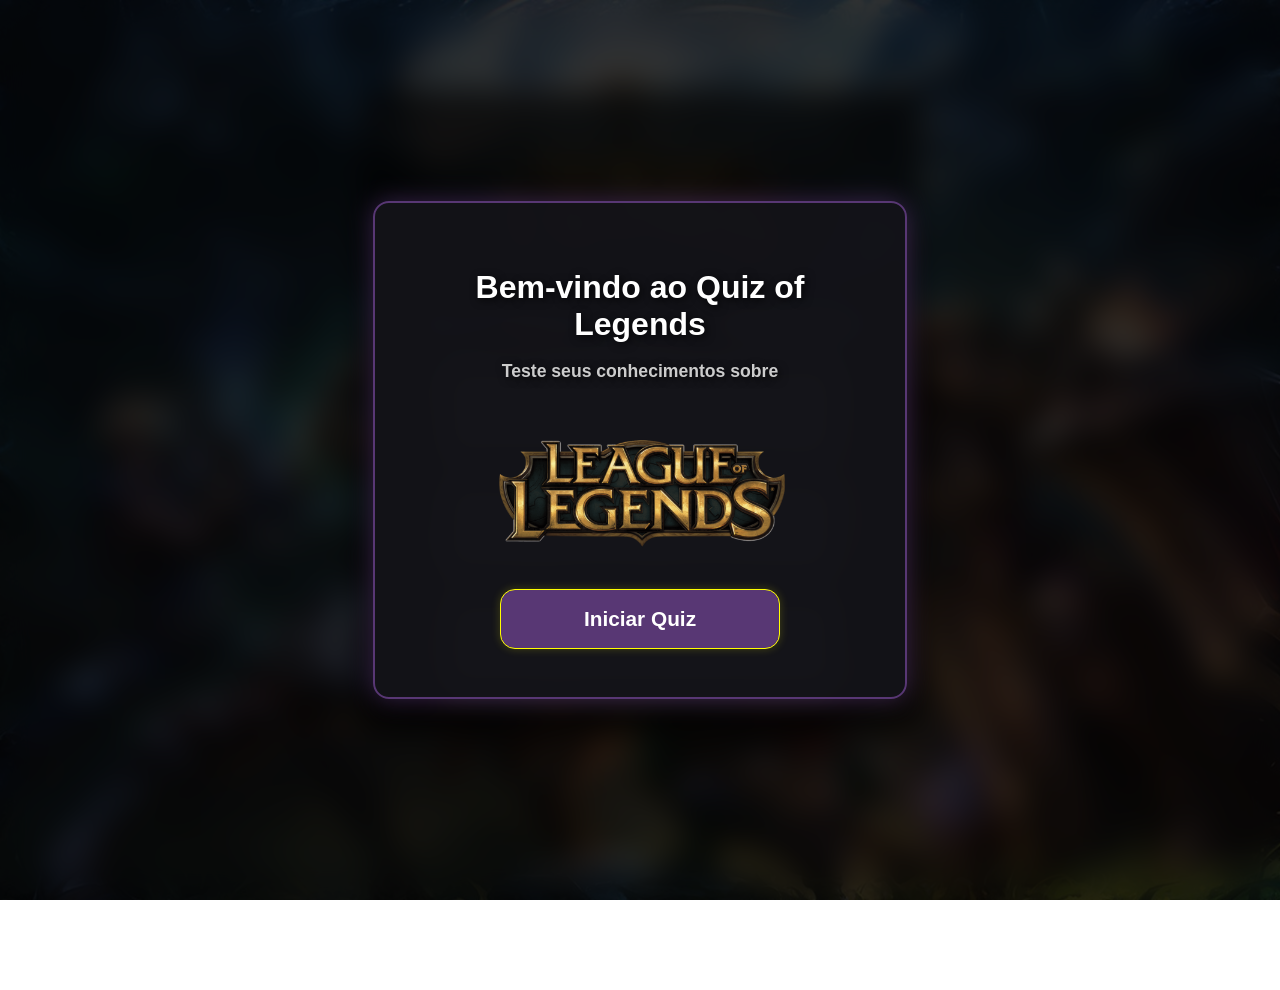
==== index.html @ 18209c8e "Update index.html" ====
<!DOCTYPE html>
<html lang="pt-br">

<head>
    <meta charset="UTF-8">
    <meta name="viewport" content="width=device-width, initial-scale=1.0">
    <title>Quiz of Legends</title>
    <link rel="stylesheet" href="index.css">
    <script src="index.js" defer></script>
</head>

<body>

    <div id="popup-inicio" class="overlay-popup">
        <div class="conteudo-popup">
            <h2>Bem-vindo ao Quiz of Legends</h2>
            <p>Teste seus conhecimentos sobre</p>
            <img src="../default/logo.jpg" alt="logo">
            <button id="btn-iniciar-jogo">Iniciar Quiz</button>
        </div>
    </div>

    <div class="caixa-texto">
        <img src="default/logo.jpg" alt="logo">
        <h3>Você acha que sabe muito sobre league of legends</h3>
        
        <button id="btn-champions">Champions</button><br>
        <button id="btn-falas">Falas</button><br>
        <button id="btn-splash-campeoes">Splash art - Campeões</button><br>
    </div>

    <audio id="audio-hover" preload="auto"></audio>
    <audio id="audio-click" preload="auto"></audio>
</body>

</html>
---- index.css ----
body {
    font-family: 'Calibri', sans-serif;
    margin: 0;
    min-height: 100vh;
    /* CORRIGIDO: Fundo-1.jpg está na raiz, sai da pasta com ../ */
    background-image: url('/default/Fundo.jpg');
    background-size: cover;
    background-position: center;
    background-repeat: no-repeat;
    background-attachment: fixed;
    text-align: center;
    /* CORRIGIDO: cursor.png está na raiz */
    cursor: url('../default/cursor.png') 50 50, auto;
}

h1, h3, h4, p {
    color: #ffffff;
    font-weight: bold;
    text-shadow: 2px 2px 8px rgba(0, 0, 0, 0.8);
}

h1 {
    font-size: 2.5rem;
}

img {
    width: 300px;
    height: 170px;
}

.caixa-texto {
    background-color: rgba(0, 0, 0, 0.65);
    backdrop-filter: blur(8px);
    color: #ffffff;
    padding: 30px;
    border-radius: 12px;
    max-width: 500px;
    margin: 10vh auto;
    border: 1px solid rgba(255, 255, 255, 0.1);
}

/* Estilização base para TODOS os botões */
button {
    color: white;
    font-size: 114%;
    font-weight: bolder;
    border: solid thin yellow;
    border-radius: 15px;
    outline: none;
    margin: 8px auto;
    
    background-size: cover;
    background-position: center;
    
    display: inline-flex;
    justify-content: center;
    align-items: center;
    
    width: 400px;
    height: 100px;
    padding: 0;
    
    /* CORRIGIDO: cursor.png está na raiz */
    cursor: url('../default/cursor.png') 50 50, pointer; 
    transition: width 0.2s ease, height 0.2s ease, color 0.2s ease;
}

/* Efeito Hover para todos os botões */
button:hover {
    color: orange;
    /* CORRIGIDO: cursor_hover.png está na raiz */
    cursor: url('../default/cursor_hover.png') 50 50, pointer;
    width: 430px;
    height: 130px;
}

/* ==========================================================
   IMAGENS DE FUNDO INDIVIDUAIS (Estão dentro da pasta /index junto com o CSS)
   ========================================================== */

#btn-champions {
    background-image: linear-gradient(rgba(0, 0, 0, 0.4), rgba(0, 0, 0, 0.4)), url(fundo_camp.jpg);
    background-position: center center;
}

#btn-falas {
    background-image: linear-gradient(rgba(0, 0, 0, 0.4), rgba(0, 0, 0, 0.4)), url(fundo_falas.jpg);
    background-position: center 25%;
}

#btn-habilidade {
    background-image: linear-gradient(rgba(0, 0, 0, 0.4), rgba(0, 0, 0, 0.4)), url(fundo_habilidade.jpg);
    background-position: center 50%; 
}

#btn-emoji {
    background-image: linear-gradient(rgba(0, 0, 0, 0.4), rgba(0, 0, 0, 0.4)), url(fundo_emoji.jpg);
}

#btn-splash-campeoes {
    background-image: linear-gradient(rgba(0, 0, 0, 0.4), rgba(0, 0, 0, 0.4)), url(fundo_splash_camp.jpg);
    background-position: center 20%; 
}

#btn-splash-itens {
    background-image: linear-gradient(rgba(0, 0, 0, 0.4), rgba(0, 0, 0, 0.4)), url(fundo_splash_itens.jpg);
}

/* ==========================================================
   POP-UP DE INICIALIZAÇÃO (AUDIO UNLOCK)
   ========================================================== */

.overlay-popup {
    position: fixed;
    top: 0;
    left: 0;
    width: 100vw;
    height: 100vh;
    background-color: rgba(0, 0, 0, 0.8);
    backdrop-filter: blur(15px);
    display: flex;
    justify-content: center;
    align-items: center;
    z-index: 9999;
    transition: opacity 0.4s ease, visibility 0.4s ease;
}

.conteudo-popup {
    background-color: rgba(20, 20, 25, 0.95);
    border: 2px solid #583774;
    box-shadow: 0 0 25px rgba(88, 55, 116, 0.6);
    border-radius: 16px;
    padding: 40px;
    max-width: 450px;
    text-align: center;
}

.conteudo-popup h2 {
    color: #ffffff;
    font-size: 2rem;
    margin-bottom: 15px;
    text-shadow: 2px 2px 8px rgba(0, 0, 0, 0.8);
}

.conteudo-popup p {
    color: #cccccc;
    font-size: 1.1rem;
    margin-bottom: 25px;
}

#btn-iniciar-jogo {
    background-color: #583774;
    width: 280px;
    height: 60px;
    font-size: 1.3rem;
    border: solid thin yellow;
    box-shadow: 0 0 10px rgba(255, 255, 0, 0.2);
    transition: all 0.2s ease;
}

#btn-iniciar-jogo:hover {
    color: orange;
    width: 300px;
    height: 65px;
    box-shadow: 0 0 15px rgba(255, 165, 0, 0.5);
}

.overlay-popup.escondido {
    opacity: 0;
    visibility: hidden;
    pointer-events: none;
}
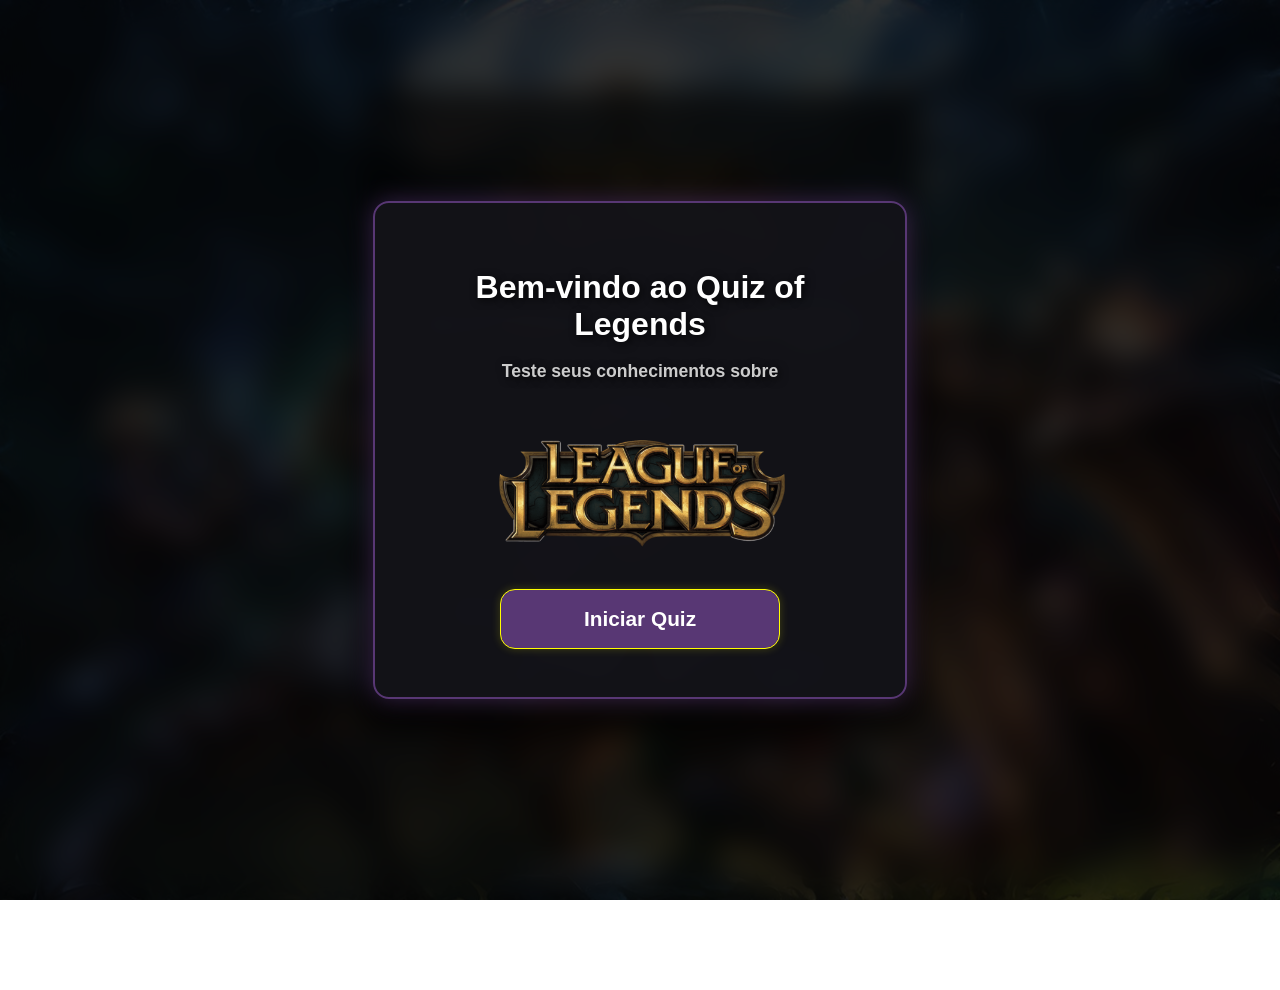
==== commit 71e5fa3f: "Update index.html" ====
--- a/index.html
+++ b/index.html
@@ -15,7 +15,7 @@
         <div class="conteudo-popup">
             <h2>Bem-vindo ao Quiz of Legends</h2>
             <p>Teste seus conhecimentos sobre</p>
-            <img src="../default/logo.jpg" alt="logo">
+            <img src="default/logo.jpg" alt="logo">
             <button id="btn-iniciar-jogo">Iniciar Quiz</button>
         </div>
     </div>
--- a/index.css
+++ b/index.css
@@ -3,14 +3,14 @@
     margin: 0;
     min-height: 100vh;
     /* CORRIGIDO: Fundo-1.jpg está na raiz, sai da pasta com ../ */
-    background-image: url('/default/Fundo.jpg');
+    background-image: url('default/Fundo.jpg');
     background-size: cover;
     background-position: center;
     background-repeat: no-repeat;
     background-attachment: fixed;
     text-align: center;
     /* CORRIGIDO: cursor.png está na raiz */
-    cursor: url('../default/cursor.png') 50 50, auto;
+    cursor: url('default/cursor.png') 50 50, auto;
 }
 
 h1, h3, h4, p {
@@ -61,7 +61,7 @@
     padding: 0;
     
     /* CORRIGIDO: cursor.png está na raiz */
-    cursor: url('../default/cursor.png') 50 50, pointer; 
+    cursor: url('default/cursor.png') 50 50, pointer; 
     transition: width 0.2s ease, height 0.2s ease, color 0.2s ease;
 }
 
@@ -79,33 +79,19 @@
    ========================================================== */
 
 #btn-champions {
-    background-image: linear-gradient(rgba(0, 0, 0, 0.4), rgba(0, 0, 0, 0.4)), url(fundo_camp.jpg);
+    background-image: linear-gradient(rgba(0, 0, 0, 0.4), rgba(0, 0, 0, 0.4)), url('default/fundo_camp.jpg');
     background-position: center center;
 }
 
 #btn-falas {
-    background-image: linear-gradient(rgba(0, 0, 0, 0.4), rgba(0, 0, 0, 0.4)), url(fundo_falas.jpg);
+    background-image: linear-gradient(rgba(0, 0, 0, 0.4), rgba(0, 0, 0, 0.4)), url('default/fundo_falas.jpg');
     background-position: center 25%;
 }
 
-#btn-habilidade {
-    background-image: linear-gradient(rgba(0, 0, 0, 0.4), rgba(0, 0, 0, 0.4)), url(fundo_habilidade.jpg);
-    background-position: center 50%; 
-}
-
-#btn-emoji {
-    background-image: linear-gradient(rgba(0, 0, 0, 0.4), rgba(0, 0, 0, 0.4)), url(fundo_emoji.jpg);
-}
-
 #btn-splash-campeoes {
-    background-image: linear-gradient(rgba(0, 0, 0, 0.4), rgba(0, 0, 0, 0.4)), url(fundo_splash_camp.jpg);
+    background-image: linear-gradient(rgba(0, 0, 0, 0.4), rgba(0, 0, 0, 0.4)), url('default/fundo_splash_camp.jpg');
     background-position: center 20%; 
 }
-
-#btn-splash-itens {
-    background-image: linear-gradient(rgba(0, 0, 0, 0.4), rgba(0, 0, 0, 0.4)), url(fundo_splash_itens.jpg);
-}
-
 /* ==========================================================
    POP-UP DE INICIALIZAÇÃO (AUDIO UNLOCK)
    ========================================================== */
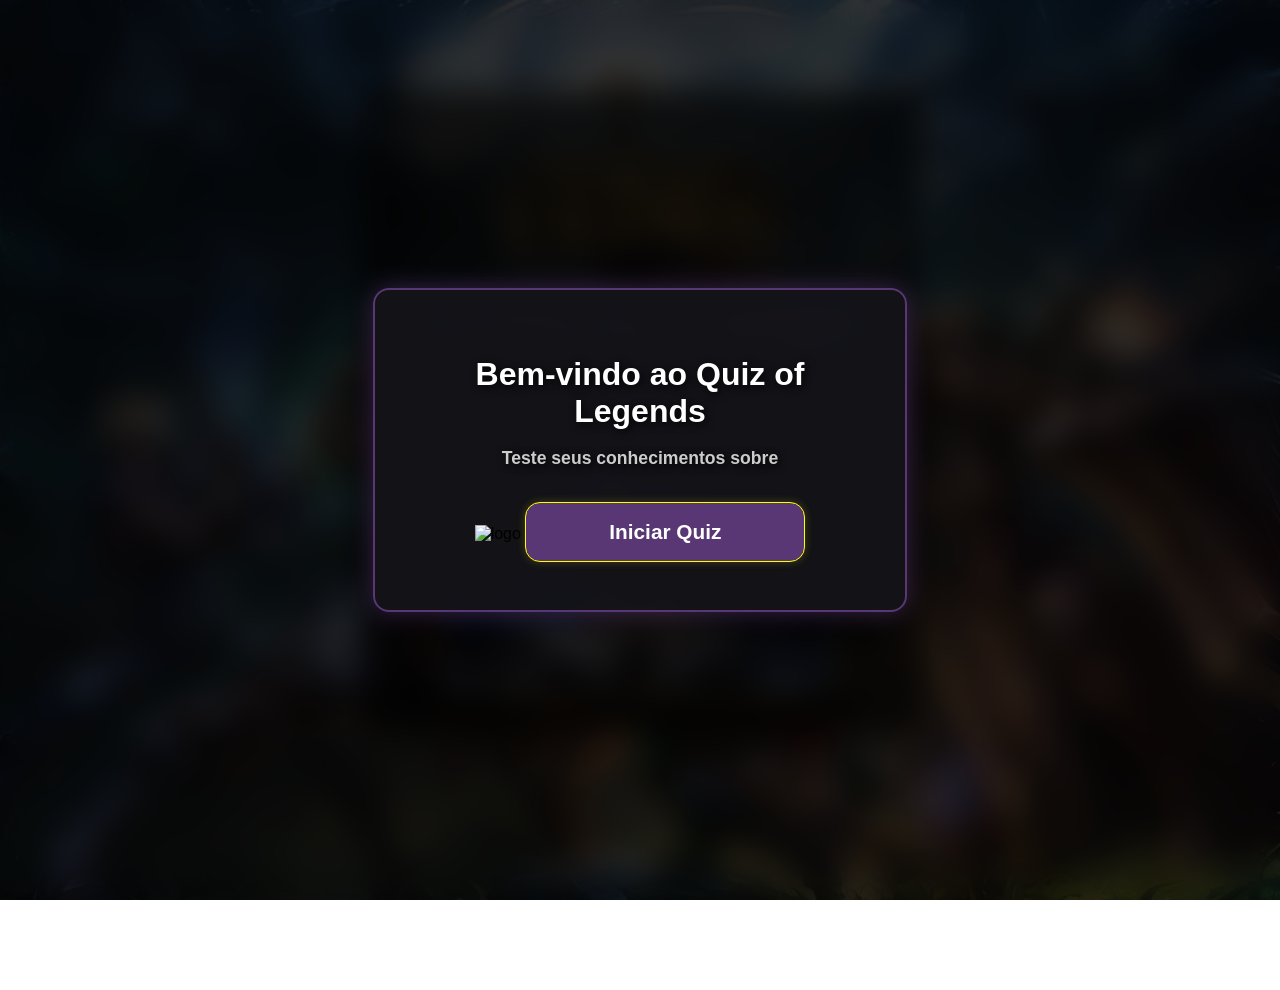
==== commit 738cc2a3: "Update index.html" ====
--- a/index.html
+++ b/index.html
@@ -5,6 +5,7 @@
     <meta charset="UTF-8">
     <meta name="viewport" content="width=device-width, initial-scale=1.0">
     <title>Quiz of Legends</title>
+    <link rel="icon" href="../default/logo.jpg" type="image/jpeg">
     <link rel="stylesheet" href="index.css">
     <script src="index.js" defer></script>
 </head>
@@ -15,7 +16,7 @@
         <div class="conteudo-popup">
             <h2>Bem-vindo ao Quiz of Legends</h2>
             <p>Teste seus conhecimentos sobre</p>
-            <img src="default/logo.jpg" alt="logo">
+            <img src="../logo.jpg" alt="logo">
             <button id="btn-iniciar-jogo">Iniciar Quiz</button>
         </div>
     </div>
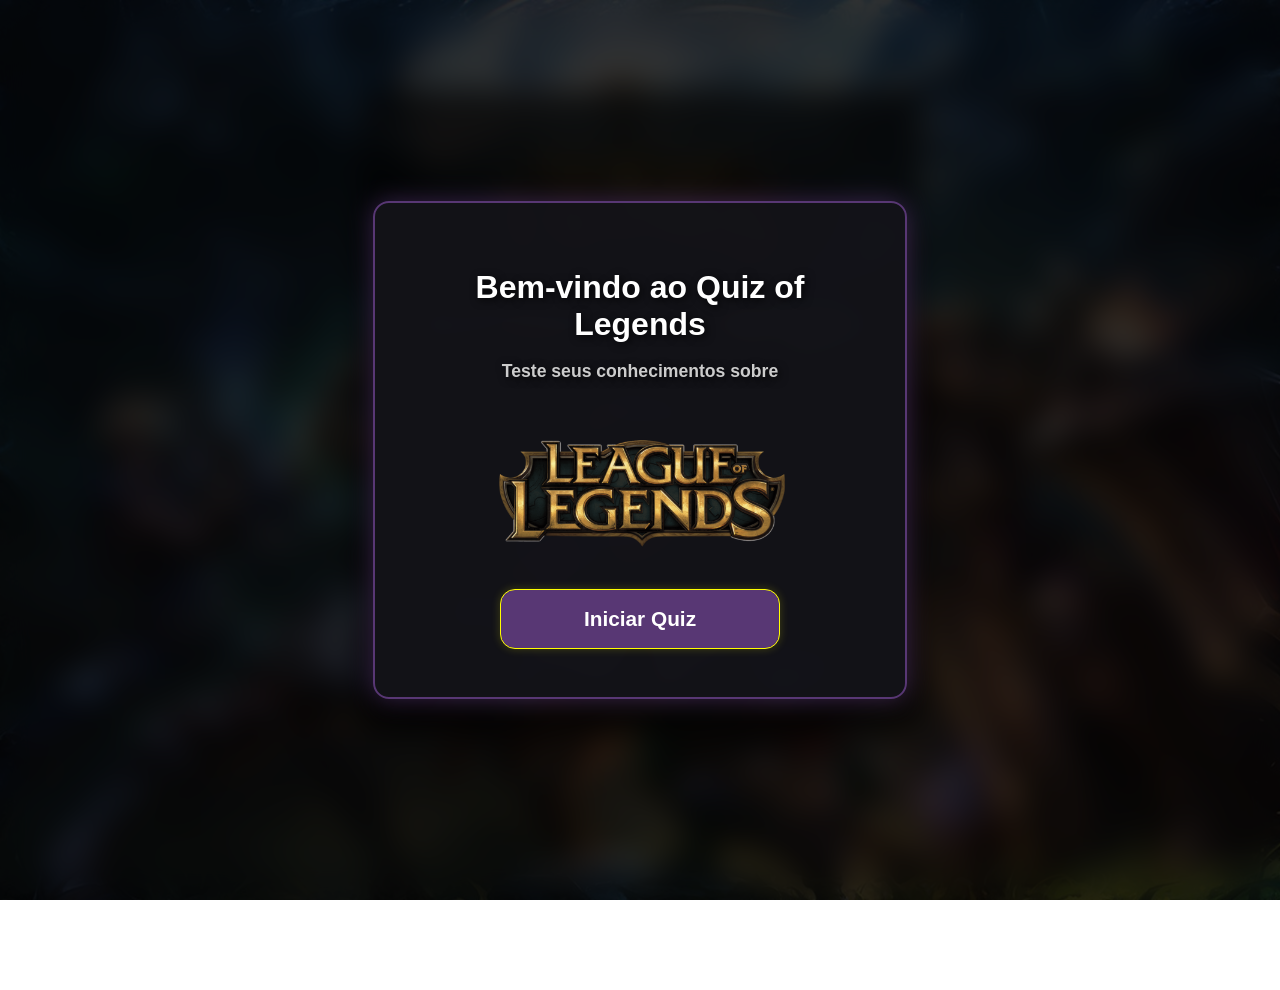
==== commit 40e4bbae: "Update index.html" ====
--- a/index.html
+++ b/index.html
@@ -16,7 +16,7 @@
         <div class="conteudo-popup">
             <h2>Bem-vindo ao Quiz of Legends</h2>
             <p>Teste seus conhecimentos sobre</p>
-            <img src="../logo.jpg" alt="logo">
+            <img src="default/logo.jpg" alt="logo">
             <button id="btn-iniciar-jogo">Iniciar Quiz</button>
         </div>
     </div>
